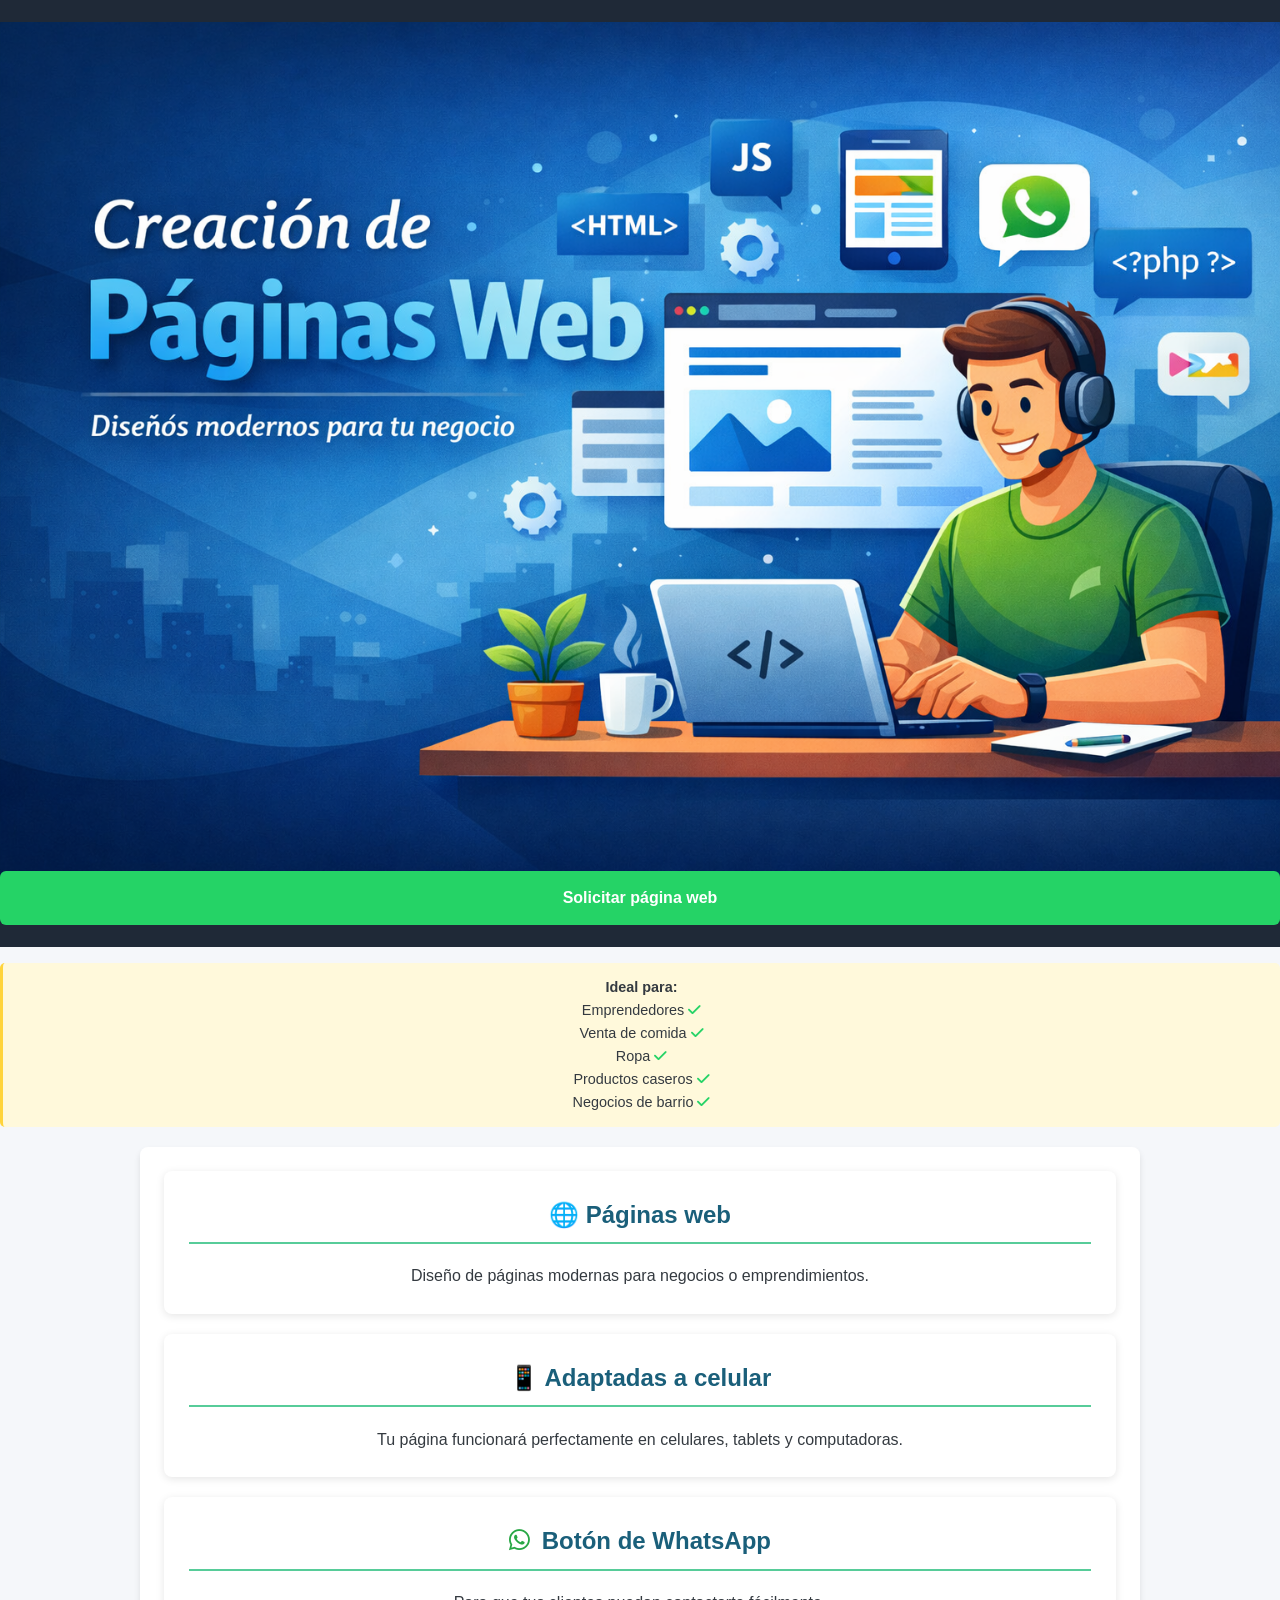
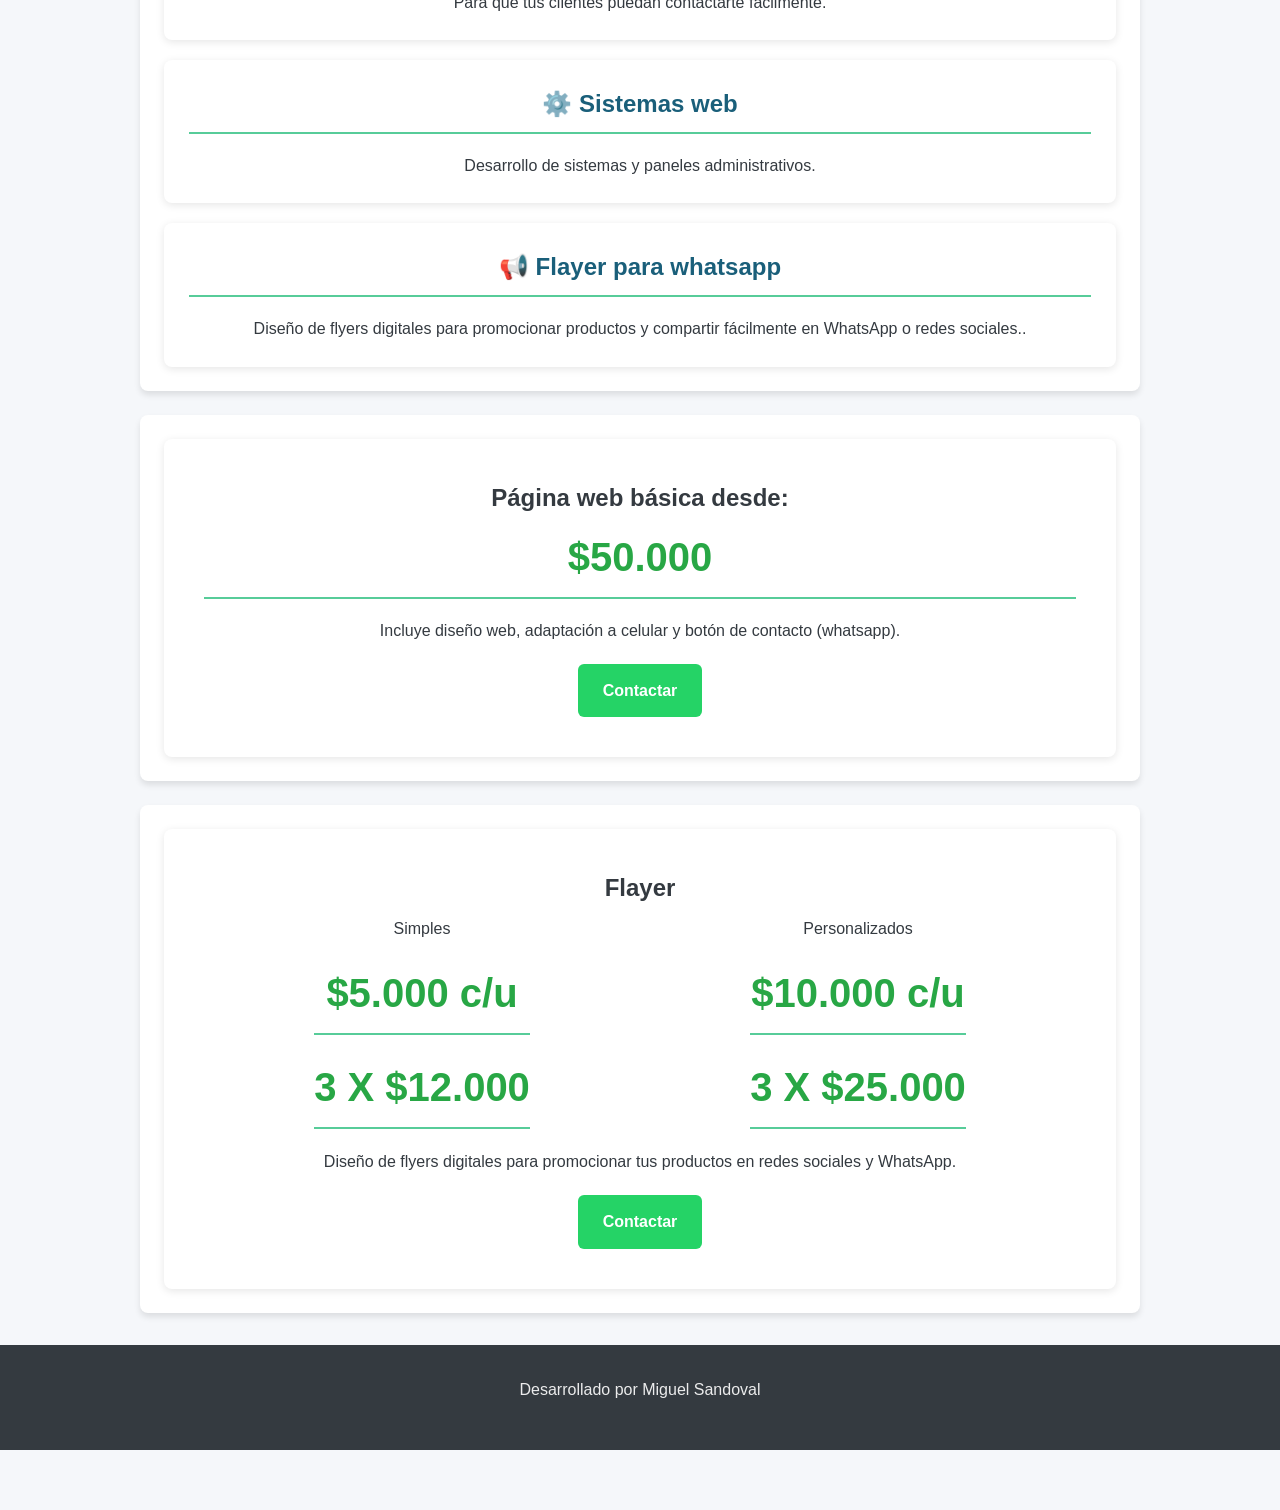
==== servicios.html @ 371aed7a "cambio de servicio.php a servicio.html" ====
<!DOCTYPE html>
<html lang="es">

<head>

    <meta charset="UTF-8">
    <meta name="viewport" content="width=device-width, initial-scale=1.0">
    <!-- <link href="https://fonts.googleapis.com/css2?family=Roboto:wght@300;400;500;700&family=Open+Sans:wght@400;600;700&display=swap" rel="stylesheet"> -->


    <title>Desarrollo Web | Miguel Sandoval</title>

    <style>
        body {
            font-family: Arial, sans-serif;
            margin: 0;
            background: #f4f6f9;
            color: #333;
        }

        .btn {
            display: inline-block;
            margin-top: 20px;
            padding: 14px 25px;
            background: #25D366;
            color: white;
            text-decoration: none;
            border-radius: 6px;
            font-weight: bold;
        }

        section {
            padding: 24px 20px;
            max-width: 1000px;
            margin: auto;
        }

        h2 {
            text-align: center;
            margin-bottom: 8px;
        }

        .servicios {
            display: grid;
            /* grid-template-columns: repeat(auto-fit, minmax(250px, 1fr)); */
            gap: 20px;
        }

        .card {
            background: white;
            padding: 25px;
            border-radius: 8px;
            box-shadow: 0 2px 8px rgba(0, 0, 0, 0.1);
            text-align: center;
        }



        .portafolio {
            text-align: center;
        }

        .portafolio a {
            display: inline-block;
            margin-top: 10px;
            color: #007BFF;
            text-decoration: none;
            font-weight: bold;
        }

        .precio {
            background: #ffffff;
            padding: 40px;
            border-radius: 8px;
            text-align: center;
            box-shadow: 0 2px 8px rgba(0, 0, 0, 0.1);
        }

        .precio h3 {
            font-size: 40px;
            color: #28a745;
        }

        .fa-whatsapp {
            color: #28a745;
            margin-right: 5px;
        }

        .fa-object-group {
            color: green;
        }

        footer {
            background: #1f2937;
            color: white;
            text-align: center;
            padding: 20px;
        }
    </style>
    <link rel="stylesheet" href="https://cdnjs.cloudflare.com/ajax/libs/font-awesome/6.4.0/css/all.min.css">
    <link rel="stylesheet" href="/style.css">
</head>

<body>

    <header>
        <div class="servicios">

            <!-- <h1>Creación de páginas web</h1> -->
            <img src="/img/servicio.png" width="100%">
            <!-- <p>
        Desarrollo páginas web para emprendedores y negocios
    </p> -->

            <a href="https://wa.me/56984365044" class="btn p0">
                Solicitar página web
            </a>
        </div>

    </header>

    <div class="nota" id="nota">
        <p><strong>Ideal para:</strong></p>

        <p>
            Emprendedores <i class="fa-solid fa-check"></i></p>
        <p>
            Venta de comida <i class="fa-solid fa-check"></i></p>
        <p>
            Ropa <i class="fa-solid fa-check"></i></p>
        <p>
            Productos caseros <i class="fa-solid fa-check"></i></p>
        <p>
            Negocios de barrio <i class="fa-solid fa-check"></i></p>
    </div>
    <section>


        <!-- <h2>Servicios</h2> -->

        <div class="servicios">

            <div class="card">
                <h3>🌐 Páginas web</h3>
                <p>Diseño de páginas modernas para negocios o emprendimientos.</p>
            </div>

            <div class="card">
                <h3>📱 Adaptadas a celular</h3>
                <p>Tu página funcionará perfectamente en celulares, tablets y computadoras.</p>
            </div>

            <div class="card">
                <h3><i class="fa-brands fa-whatsapp"></i> Botón de WhatsApp</h3>
                <p>Para que tus clientes puedan contactarte fácilmente.</p>
            </div>

            <div class="card">
                <h3>⚙️ Sistemas web</h3>
                <p>Desarrollo de sistemas y paneles administrativos.</p>
            </div>

            <div class="card">
                <h3>📢 Flayer para whatsapp</h3>
                <p>Diseño de flyers digitales para promocionar productos
                    y compartir fácilmente en WhatsApp o redes sociales..</p>
            </div>

        </div>

    </section>

    <!-- <section class="portafolio">

        <h2>Proyecto realizado</h2>

        <p>Página comunitaria desarrollada para centralizar información de vecinos.</p>

        <a href="#">Ver proyecto</a>

    </section> -->

    <section>

        <div class="precio">
            <h2>Página web básica desde:</h2>

            <h3>$50.000</h3>

            <p>
                Incluye diseño web, adaptación a celular y botón de contacto (whatsapp).
            </p>

            <a href="https://wa.me/56984365044" class="btn">
                Contactar
            </a>
    </section>

    <section>

        <div class="precio">

            <h2>Flayer</h2>
            <div class="dpf">
                <div class="planes">

                    <p>Simples</p>
                    <h3>$5.000 c/u </h3>
                    <h3>3 X $12.000</h3>
                </div>
                <div class="planes">

                    <p>Personalizados</p>
                    <h3>$10.000 c/u </h3>
                    <h3>3 X $25.000</h3>
                </div>
            </div>

            <p>
                Diseño de flyers digitales para promocionar tus productos en redes sociales y WhatsApp.
            </p>

            <a href="https://wa.me/56984365044" class="btn">
                Contactar
            </a>
    </section>


    </div>

    <footer>

        <p>Desarrollado por Miguel Sandoval</p>

    </footer>

</body>

</html>
---- style.css ----
:root {
            --primary-color: #1a5f7a;
            --secondary-color: #57cc99;
            --accent-color: #ff6b6b;
            --light-color: #f8f9fa;
            --dark-color: #343a40;
            --gray-color: #6c757d;
            --border-radius: 8px;
            --box-shadow: 0 4px 6px rgba(0, 0, 0, 0.1);
            --transition: all 0.3s ease;
        }

        * {
            margin: 0;
            padding: 0;
            box-sizing: border-box;
        }

        body {
            font-family: 'Roboto', sans-serif;
            line-height: 1.6;
            color: var(--dark-color);
            background-color: #f5f7fa;
            padding-bottom: 60px; /* Para que el contenido no quede detrás del footer */
        }

        /* Estilos del encabezado */
        header .villa{
            background-color: #9fd6ec;
            color: #171616;
            padding: 1.5rem 1rem;
            text-align: center;
            border-bottom: 5px solid var(--secondary-color);
        }

        header .villa h1 {
            font-family: 'Open Sans', sans-serif;
            font-size: 2.2rem;
            margin-bottom: 0.5rem;
            font-weight: 700;
        }

        header .villa h2 {
            font-size: 1.3rem;
            font-weight: 500;
            margin-bottom: 1rem;
            color: #0066cd;
        }

        header .villa p {
            max-width: 800px;
            margin: 0 auto;
            font-size: 1rem;
            opacity: 0.9;
        }
        #header{
            padding: 0%;
        }
        .p0{
            margin-top: -24px;
        }



         header .servicios{
            background: #1f2937;
            color: white;
            text-align: center;
            padding: 22px 0px;
        }

        header .servicios h1 {
            margin: 0;
            font-size: 40px;
        }

        header .servicios p {
            font-size: 18px;
            margin-top: 10px;
        }

        /* Estilos del contenido principal */
        main {
            padding: 1rem;
            max-width: 1200px;
            margin: 0 auto;
        }

        /* Estilos de las secciones */
        section {
            background-color: white;
            border-radius: var(--border-radius);
            padding: 1.5rem;
            margin-bottom: 1.5rem;
            box-shadow: var(--box-shadow);
            transition: var(--transition);
        }

        section:hover {
            box-shadow: 0 6px 12px rgba(0, 0, 0, 0.15);
        }

        h3 {
            font-family: 'Open Sans', sans-serif;
            color: var(--primary-color);
            margin-bottom: 1.2rem;
            padding-bottom: 0.5rem;
            border-bottom: 2px solid var(--secondary-color);
            font-size: 1.5rem;
            display: flex;
            align-items: center;
            gap: 10px;
        }

        h3 i {
            color: var(--secondary-color);
        }

        /* Estilos específicos para la sección de emergencias */
        #emergencias {
            background-color: #fff5f5;
            border-left: 5px solid var(--accent-color);
        }

        #emergencias h3 {
            color: var(--accent-color);
        }

        .emergencia-grid {
            display: grid;
            grid-template-columns: repeat(auto-fill, minmax(250px, 1fr));
            gap: 1rem;
        }

        .emergencia-item {
            display: flex;
            flex-direction: column;
            align-items: center;
            text-align: center;
            padding: 1rem;
            background-color: white;
            border-radius: var(--border-radius);
            box-shadow: 0 2px 4px rgba(0, 0, 0, 0.05);
            border: 1px solid #e9ecef;
        }

        .emergencia-item i {
            font-size: 2rem;
            margin-bottom: 0.8rem;
            color: var(--accent-color);
        }

        .emergencia-item h4 {
            font-size: 1.1rem;
            margin-bottom: 0.5rem;
            color: var(--dark-color);
        }
        .emergencia-item span{
            align-self: flex-end;
            padding: 20px;;
        }

        .emergencia-numero {
            font-size: 1.5rem;
            font-weight: 700;
            color: var(--accent-color);
            margin-bottom: 1rem;
        }

        .btn-llamar {
            display: inline-block;
            background-color: var(--accent-color);
            color: white;
            text-decoration: none;
            padding: 0.7rem 1.5rem;
            border-radius: 50px;
            font-weight: 600;
            transition: var(--transition);
            width: 100%;
            max-width: 200px;
        }

        .btn-llamar:hover {
            background-color: #ff5252;
            transform: translateY(-2px);
            box-shadow: 0 4px 8px rgba(0, 0, 0, 0.2);
        }

        /* Estilos para información general */
        .info-item {
            margin-bottom: 1.2rem;
            padding-bottom: 1.2rem;
            border-bottom: 1px solid #e9ecef;
        }

        .info-item:last-child {
            margin-bottom: 0;
            padding-bottom: 0;
            border-bottom: none;
        }

        .info-item h4 {
            font-size: 1.1rem;
            color: var(--primary-color);
            margin-bottom: 0.5rem;
            display: flex;
            align-items: center;
            gap: 8px;
        }
        .fa-solid{
            /* font-size: 1.1rem; */
            color: var(--primary-color);
        }
        .fas{
            /* font-size: 1.1rem; */
            color: var(--primary-color);
        }

        .info-item p {
            margin-bottom: 0.5rem;
        }

        .info-item .horario {
            background-color: #f8f9fa;
            padding: 0.5rem;
            border-radius: 5px;
            border-left: 3px solid var(--secondary-color);
            margin-top: 0.5rem;
        }

        .nota {
            background-color: #fff9db;
            padding: 0.8rem;
            border-radius: 5px;
            margin-top: 1rem;
            font-size: 0.9rem;
            border-left: 3px solid #ffd43b;
        }

        /* Estilos para botones de acción */
        .btn-accion {
            display: inline-flex;
            align-items: center;
            justify-content: center;
            gap: 8px;
            background-color: var(--primary-color);
            color: white;
            text-decoration: none;
            padding: 0.7rem 1.2rem;
            border-radius: var(--border-radius);
            font-weight: 500;
            transition: var(--transition);
            margin-top: 0.5rem;
            margin-right: 0.5rem;
            margin-bottom: 0.5rem;
        }

        .btn-accion:hover {
            background-color: #0d4c63;
            transform: translateY(-2px);
        }

        .btn-accion.secundario {
            background-color: var(--secondary-color);
        }

        .btn-accion.secundario:hover {
            background-color: #2ca57c;
        }

        /* Estilos para el mapa */
        #mapa {
            height: 400px;
            width: 100%;
            border-radius: var(--border-radius);
            overflow: hidden;
            margin-top: 1rem;
            border: 1px solid #dee2e6;
        }

        .mapa-placeholder {
            display: flex;
            flex-direction: column;
            align-items: center;
            justify-content: center;
            height: 100%;
            background-color: #e9ecef;
            color: var(--gray-color);
            text-align: center;
            padding: 1rem;
        }

        .mapa-placeholder i {
            font-size: 2rem;
            margin-bottom: 1rem;
            color: var(--primary-color);
        }

        /* Estilos para avisos comunitarios */
        .avisos-container {
            display: grid;
            grid-template-columns: repeat(auto-fill, minmax(300px, 1fr));
            gap: 1rem;
        }

        .aviso {
            margin-top: 10px;
            background-color: #f8f9fa;
            padding: 1rem;
            border-radius: var(--border-radius);
            border-left: 4px solid var(--primary-color);
        }

        .aviso h4 {
            color: var(--primary-color);
            margin-bottom: 0.5rem;
        }

        .aviso.fecha {
            font-size: 0.9rem;
            color: var(--gray-color);
            margin-bottom: 0.5rem;
        }

        /* Estilos para preguntas frecuentes */
        .faq-item {
            margin-bottom: 1rem;
            border: 1px solid #e9ecef;
            border-radius: var(--border-radius);
            overflow: hidden;
        }

        .faq-pregunta {
            background-color: #f8f9fa;
            padding: 1rem;
            font-weight: 600;
            color: var(--primary-color);
            cursor: pointer;
            display: flex;
            justify-content: space-between;
            align-items: center;
        }

        .faq-respuesta {
            padding: 1rem;
            display: none;
            background-color: white;
        }

        .faq-item.activo .faq-respuesta {
            display: block;
        }

        /* Estilos para el pie de página */
        footer {
            background-color: var(--dark-color);
            color: white;
            text-align: center;
            padding: 2rem 1rem;
            margin-top: 2rem;
        }

        footer p {
            margin-bottom: 1rem;
            opacity: 0.9;
        }

        .legal-info {
            font-size: 0.9rem;
            opacity: 0.7;
            max-width: 800px;
            margin: 0 auto;
        }

        .actualizacion {
            margin-top: 1.5rem;
            font-size: 0.85rem;
            opacity: 0.7;
        }

        /* Responsive design */
        @media (max-width: 768px) {
            header h1 {
                font-size: 1.8rem;
            }
            
            header h2 {
                font-size: 1.1rem;
            }
            
            section {
                padding: 1.2rem;
            }
            
            h3 {
                font-size: 1.3rem;
            }
            
            /* .emergencia-grid {
                grid-template-columns: 1fr;
            } */
            
            #mapa {
                height: 300px;
            }
            
            .avisos-container {
                grid-template-columns: 1fr;
            }
            
            .btn-accion {
                width: 100%;
                justify-content: center;
            }
        }

        @media (max-width: 480px) {
            header h1 {
                font-size: 1.6rem;
            }
            
            header h2 {
                font-size: 1rem;
            }
            
            section {
                padding: 1rem;
            }
        }

        .subir-share {
            position: fixed;
            bottom: 158px;
            right: 20px;
            background-color: #B8C4BC40;
            color: white;
            width: 60px;
            height: 60px;
            border-radius: 50%;
            display: flex;
            align-items: center;
            justify-content: center;
            text-decoration: none;
            font-size: 28px;
            box-shadow: 0 4px 10px rgba(0, 0, 0, 0.2);
            z-index: 100;
            transition: var(--transition);
        }
        /* Botón de compartir por WhatsApp */
        .whatsapp-share {
            position: fixed;
            bottom: 87px;
            right: 20px;
            background-color: #25D366;
            color: white;
            width: 60px;
            height: 60px;
            border-radius: 50%;
            display: flex;
            align-items: center;
            justify-content: center;
            text-decoration: none;
            font-size: 28px;
            box-shadow: 0 4px 10px rgba(0, 0, 0, 0.2);
            z-index: 100;
            transition: var(--transition);
        }

        .whatsapp-share:hover {
            background-color: #128C7E;
            transform: scale(1.1);
        }

        /* Estilos para la navegación entre secciones */
        .nav-secciones {
            display: flex;
            flex-wrap: wrap;
            gap: 0.5rem;
            margin-bottom: 1.5rem;
            justify-content: center;
        }

        .nav-btn {
            background-color: white;
            color: var(--primary-color);
            border: 1px solid var(--primary-color);
            padding: 0.5rem 1rem;
            border-radius: 50px;
            text-decoration: none;
            font-weight: 500;
            transition: var(--transition);
        }

        .nav-btn:hover {
            background-color: var(--primary-color);
            color: white;
        }
        .nota-simple{
            color: gray;
        }
        .info-item img{
            width: 80%;
        }
        .tac{
            text-align: center;
            padding: 20px;
        }
        .btn-style{
            color: #f7f9fa;
        }
        #emblema{
            width: 84%;
        }
        .visit .nfNnt{

            background-color: #343a40;
        }
        .visit{
            display:flex;
            display:none;
            align-self: self-end;
        }
        .btn-web{
            position:fixed;
            bottom:23px;
            right:20px;
            background:linear-gradient(45deg,#007bff,#00c6ff);
            color:white;
            padding:14px 18px;
            border-radius:30px;
            font-weight:bold;
            text-decoration:none;
            box-shadow:0 6px 15px rgba(0,0,0,0.2);
            font-family:Arial, sans-serif;
            transition:transform 0.2s, box-shadow 0.2s;
            z-index:999;
        }

.btn-web:hover{
transform:scale(1.05);
box-shadow:0 8px 20px rgba(0,0,0,0.3);
}
.promo-web{
margin-top:40px;
padding:30px;
background:#f8f9fa;
border-radius:10px;
text-align:center;
}

.promo-web h2{
margin-bottom:15px;
color:#333;
}

.promo-web ul{
list-style:none;
padding:0;
margin:20px 0;
}

.promo-web li{
margin:8px 0;
font-size:16px;
}

.btn-contacto{
display:inline-block;
background:#28a745;
color:white;
padding:12px 20px;
border-radius:6px;
text-decoration:none;
font-weight:bold;
}

.btn-contacto:hover{
background:#218838;
}

#nota{
    text-align: center;
    margin-bottom: 20px;
}
.fa-check{
    color: #25D366;
}
.card h3 {
    margin-top: 0;
    display: flow-root;
}
.precio h3{
    display: flow-root;
}
.card {
    background: white;
    padding: 25px;
    border-radius: 8px;
    box-shadow: 0 2px 8px rgba(0, 0, 0, 0.1);
    text-align: center;
}
.dpf{
    display: flex;
    align-items: center;
    justify-content: space-around;

}
.dpf h3{
    margin: 20px;
}
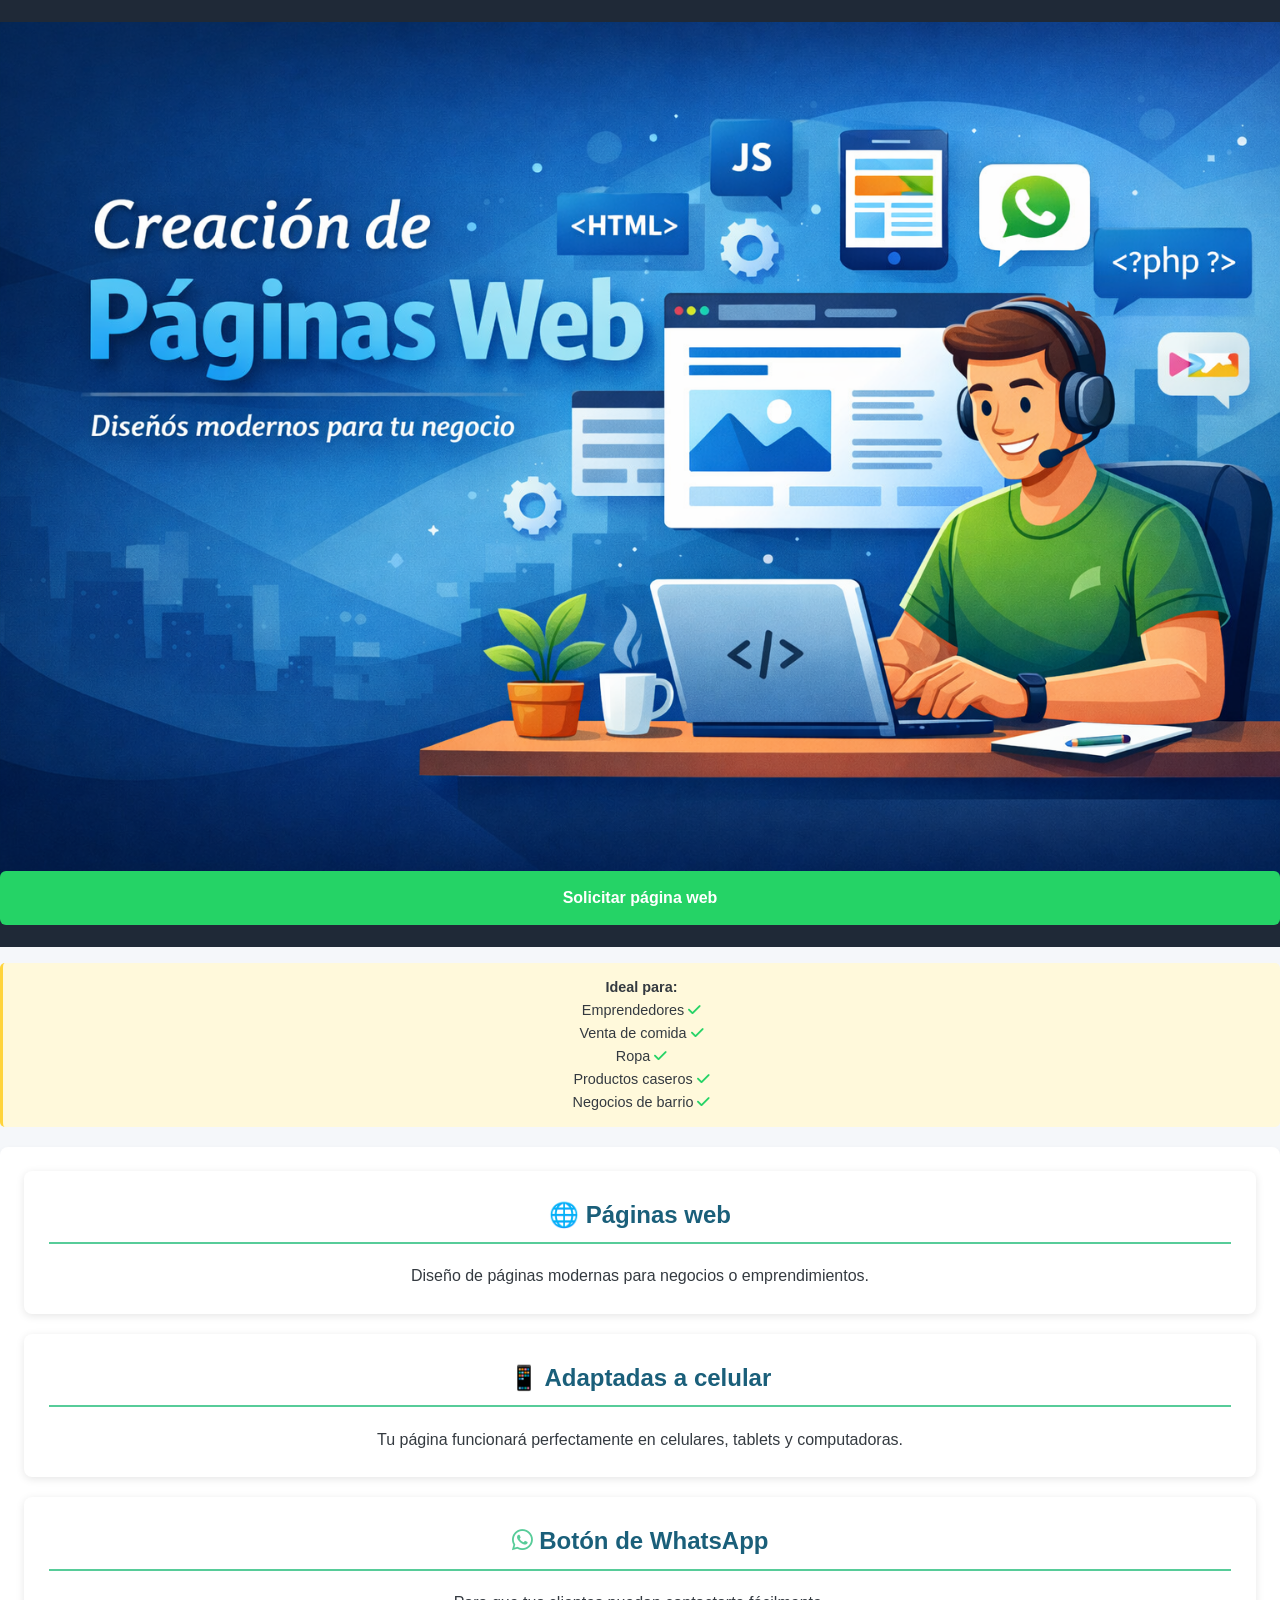
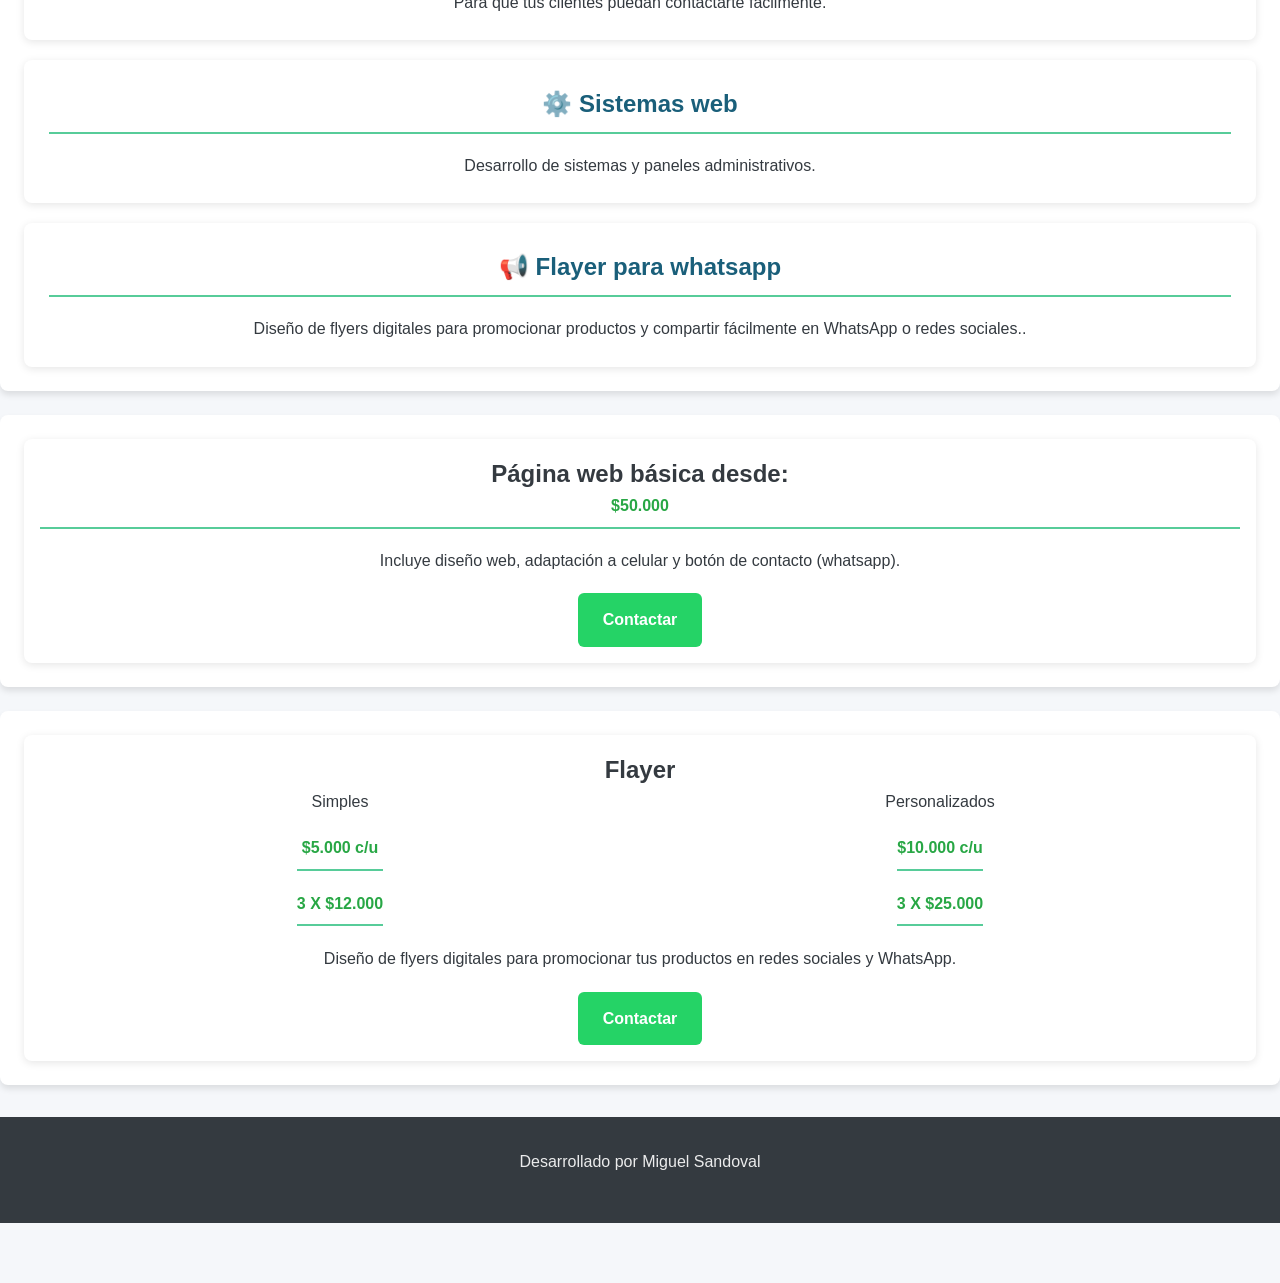
==== commit 7e2116cc: "modificación diseño 1" ====
--- a/servicios.html
+++ b/servicios.html
@@ -11,13 +11,14 @@
     <title>Desarrollo Web | Miguel Sandoval</title>
 
     <style>
-        body {
+        /* body {
             font-family: Arial, sans-serif;
             margin: 0;
             background: #f4f6f9;
             color: #333;
-        }
-
+        } */
+        
+/*
         .btn {
             display: inline-block;
             margin-top: 20px;
@@ -27,7 +28,25 @@
             text-decoration: none;
             border-radius: 6px;
             font-weight: bold;
-        }
+            }
+            .servicios {
+                display: grid;
+                grid-template-columns: repeat(auto-fit, minmax(250px, 1fr));
+                gap: 20px;
+                }
+                
+                .precio {
+                    background: #ffffff;
+                    padding: 40px;
+                    border-radius: 8px;
+                    text-align: center;
+                    box-shadow: 0 2px 8px rgba(0, 0, 0, 0.1);
+                }
+                
+
+
+
+
 
         section {
             padding: 24px 20px;
@@ -40,11 +59,6 @@
             margin-bottom: 8px;
         }
 
-        .servicios {
-            display: grid;
-            /* grid-template-columns: repeat(auto-fit, minmax(250px, 1fr)); */
-            gap: 20px;
-        }
 
         .card {
             background: white;
@@ -68,18 +82,8 @@
             font-weight: bold;
         }
 
-        .precio {
-            background: #ffffff;
-            padding: 40px;
-            border-radius: 8px;
-            text-align: center;
-            box-shadow: 0 2px 8px rgba(0, 0, 0, 0.1);
-        }
-
-        .precio h3 {
-            font-size: 40px;
-            color: #28a745;
-        }
+
+       
 
         .fa-whatsapp {
             color: #28a745;
@@ -95,7 +99,7 @@
             color: white;
             text-align: center;
             padding: 20px;
-        }
+        } */
     </style>
     <link rel="stylesheet" href="https://cdnjs.cloudflare.com/ajax/libs/font-awesome/6.4.0/css/all.min.css">
     <link rel="stylesheet" href="/style.css">
@@ -170,16 +174,6 @@
 
     </section>
 
-    <!-- <section class="portafolio">
-
-        <h2>Proyecto realizado</h2>
-
-        <p>Página comunitaria desarrollada para centralizar información de vecinos.</p>
-
-        <a href="#">Ver proyecto</a>
-
-    </section> -->
-
     <section>
 
         <div class="precio">
@@ -191,7 +185,7 @@
                 Incluye diseño web, adaptación a celular y botón de contacto (whatsapp).
             </p>
 
-            <a href="https://wa.me/56984365044" class="btn">
+            <a href="https://wa.me/56984365044" class="btn-contacto">
                 Contactar
             </a>
     </section>
@@ -220,7 +214,7 @@
                 Diseño de flyers digitales para promocionar tus productos en redes sociales y WhatsApp.
             </p>
 
-            <a href="https://wa.me/56984365044" class="btn">
+            <a href="https://wa.me/56984365044" class="btn-contacto">
                 Contactar
             </a>
     </section>
--- a/style.css
+++ b/style.css
@@ -1,541 +1,549 @@
 
-        :root {
-            --primary-color: #1a5f7a;
-            --secondary-color: #57cc99;
-            --accent-color: #ff6b6b;
-            --light-color: #f8f9fa;
-            --dark-color: #343a40;
-            --gray-color: #6c757d;
-            --border-radius: 8px;
-            --box-shadow: 0 4px 6px rgba(0, 0, 0, 0.1);
-            --transition: all 0.3s ease;
-        }
-
-        * {
-            margin: 0;
-            padding: 0;
-            box-sizing: border-box;
-        }
-
-        body {
-            font-family: 'Roboto', sans-serif;
-            line-height: 1.6;
-            color: var(--dark-color);
-            background-color: #f5f7fa;
-            padding-bottom: 60px; /* Para que el contenido no quede detrás del footer */
-        }
-
-        /* Estilos del encabezado */
-        header .villa{
-            background-color: #9fd6ec;
-            color: #171616;
-            padding: 1.5rem 1rem;
-            text-align: center;
-            border-bottom: 5px solid var(--secondary-color);
-        }
-
-        header .villa h1 {
-            font-family: 'Open Sans', sans-serif;
-            font-size: 2.2rem;
-            margin-bottom: 0.5rem;
-            font-weight: 700;
-        }
-
-        header .villa h2 {
-            font-size: 1.3rem;
-            font-weight: 500;
-            margin-bottom: 1rem;
-            color: #0066cd;
-        }
-
-        header .villa p {
-            max-width: 800px;
-            margin: 0 auto;
-            font-size: 1rem;
-            opacity: 0.9;
-        }
-        #header{
-            padding: 0%;
-        }
-        .p0{
-            margin-top: -24px;
-        }
-
-
-
-         header .servicios{
-            background: #1f2937;
-            color: white;
-            text-align: center;
-            padding: 22px 0px;
-        }
-
-        header .servicios h1 {
-            margin: 0;
-            font-size: 40px;
-        }
-
-        header .servicios p {
-            font-size: 18px;
-            margin-top: 10px;
-        }
-
-        /* Estilos del contenido principal */
-        main {
-            padding: 1rem;
-            max-width: 1200px;
-            margin: 0 auto;
-        }
-
-        /* Estilos de las secciones */
-        section {
-            background-color: white;
-            border-radius: var(--border-radius);
-            padding: 1.5rem;
-            margin-bottom: 1.5rem;
-            box-shadow: var(--box-shadow);
-            transition: var(--transition);
-        }
-
-        section:hover {
-            box-shadow: 0 6px 12px rgba(0, 0, 0, 0.15);
-        }
-
-        h3 {
-            font-family: 'Open Sans', sans-serif;
-            color: var(--primary-color);
-            margin-bottom: 1.2rem;
-            padding-bottom: 0.5rem;
-            border-bottom: 2px solid var(--secondary-color);
-            font-size: 1.5rem;
-            display: flex;
-            align-items: center;
-            gap: 10px;
-        }
-
-        h3 i {
-            color: var(--secondary-color);
-        }
-
-        /* Estilos específicos para la sección de emergencias */
-        #emergencias {
-            background-color: #fff5f5;
-            border-left: 5px solid var(--accent-color);
-        }
-
-        #emergencias h3 {
-            color: var(--accent-color);
-        }
-
-        .emergencia-grid {
-            display: grid;
-            grid-template-columns: repeat(auto-fill, minmax(250px, 1fr));
-            gap: 1rem;
-        }
-
-        .emergencia-item {
-            display: flex;
-            flex-direction: column;
-            align-items: center;
-            text-align: center;
-            padding: 1rem;
-            background-color: white;
-            border-radius: var(--border-radius);
-            box-shadow: 0 2px 4px rgba(0, 0, 0, 0.05);
-            border: 1px solid #e9ecef;
-        }
-
-        .emergencia-item i {
-            font-size: 2rem;
-            margin-bottom: 0.8rem;
-            color: var(--accent-color);
-        }
-
-        .emergencia-item h4 {
-            font-size: 1.1rem;
-            margin-bottom: 0.5rem;
-            color: var(--dark-color);
-        }
-        .emergencia-item span{
-            align-self: flex-end;
-            padding: 20px;;
-        }
-
-        .emergencia-numero {
-            font-size: 1.5rem;
-            font-weight: 700;
-            color: var(--accent-color);
-            margin-bottom: 1rem;
-        }
-
-        .btn-llamar {
-            display: inline-block;
-            background-color: var(--accent-color);
-            color: white;
-            text-decoration: none;
-            padding: 0.7rem 1.5rem;
-            border-radius: 50px;
-            font-weight: 600;
-            transition: var(--transition);
-            width: 100%;
-            max-width: 200px;
-        }
-
-        .btn-llamar:hover {
-            background-color: #ff5252;
-            transform: translateY(-2px);
-            box-shadow: 0 4px 8px rgba(0, 0, 0, 0.2);
-        }
-
-        /* Estilos para información general */
-        .info-item {
-            margin-bottom: 1.2rem;
-            padding-bottom: 1.2rem;
-            border-bottom: 1px solid #e9ecef;
-        }
-
-        .info-item:last-child {
-            margin-bottom: 0;
-            padding-bottom: 0;
-            border-bottom: none;
-        }
-
-        .info-item h4 {
-            font-size: 1.1rem;
-            color: var(--primary-color);
-            margin-bottom: 0.5rem;
-            display: flex;
-            align-items: center;
-            gap: 8px;
-        }
-        .fa-solid{
-            /* font-size: 1.1rem; */
-            color: var(--primary-color);
-        }
-        .fas{
-            /* font-size: 1.1rem; */
-            color: var(--primary-color);
-        }
-
-        .info-item p {
-            margin-bottom: 0.5rem;
-        }
-
-        .info-item .horario {
-            background-color: #f8f9fa;
-            padding: 0.5rem;
-            border-radius: 5px;
-            border-left: 3px solid var(--secondary-color);
-            margin-top: 0.5rem;
-        }
-
-        .nota {
-            background-color: #fff9db;
-            padding: 0.8rem;
-            border-radius: 5px;
-            margin-top: 1rem;
-            font-size: 0.9rem;
-            border-left: 3px solid #ffd43b;
-        }
-
-        /* Estilos para botones de acción */
-        .btn-accion {
-            display: inline-flex;
-            align-items: center;
-            justify-content: center;
-            gap: 8px;
-            background-color: var(--primary-color);
-            color: white;
-            text-decoration: none;
-            padding: 0.7rem 1.2rem;
-            border-radius: var(--border-radius);
-            font-weight: 500;
-            transition: var(--transition);
-            margin-top: 0.5rem;
-            margin-right: 0.5rem;
-            margin-bottom: 0.5rem;
-        }
-
-        .btn-accion:hover {
-            background-color: #0d4c63;
-            transform: translateY(-2px);
-        }
-
-        .btn-accion.secundario {
-            background-color: var(--secondary-color);
-        }
-
-        .btn-accion.secundario:hover {
-            background-color: #2ca57c;
-        }
-
-        /* Estilos para el mapa */
-        #mapa {
-            height: 400px;
-            width: 100%;
-            border-radius: var(--border-radius);
-            overflow: hidden;
-            margin-top: 1rem;
-            border: 1px solid #dee2e6;
-        }
-
-        .mapa-placeholder {
-            display: flex;
-            flex-direction: column;
-            align-items: center;
-            justify-content: center;
-            height: 100%;
-            background-color: #e9ecef;
-            color: var(--gray-color);
-            text-align: center;
-            padding: 1rem;
-        }
-
-        .mapa-placeholder i {
-            font-size: 2rem;
-            margin-bottom: 1rem;
-            color: var(--primary-color);
-        }
-
-        /* Estilos para avisos comunitarios */
-        .avisos-container {
-            display: grid;
-            grid-template-columns: repeat(auto-fill, minmax(300px, 1fr));
-            gap: 1rem;
-        }
-
-        .aviso {
-            margin-top: 10px;
-            background-color: #f8f9fa;
-            padding: 1rem;
-            border-radius: var(--border-radius);
-            border-left: 4px solid var(--primary-color);
-        }
-
-        .aviso h4 {
-            color: var(--primary-color);
-            margin-bottom: 0.5rem;
-        }
-
-        .aviso.fecha {
-            font-size: 0.9rem;
-            color: var(--gray-color);
-            margin-bottom: 0.5rem;
-        }
-
-        /* Estilos para preguntas frecuentes */
-        .faq-item {
-            margin-bottom: 1rem;
-            border: 1px solid #e9ecef;
-            border-radius: var(--border-radius);
-            overflow: hidden;
-        }
-
-        .faq-pregunta {
-            background-color: #f8f9fa;
-            padding: 1rem;
-            font-weight: 600;
-            color: var(--primary-color);
-            cursor: pointer;
-            display: flex;
-            justify-content: space-between;
-            align-items: center;
-        }
-
-        .faq-respuesta {
-            padding: 1rem;
-            display: none;
-            background-color: white;
-        }
-
-        .faq-item.activo .faq-respuesta {
-            display: block;
-        }
-
-        /* Estilos para el pie de página */
-        footer {
-            background-color: var(--dark-color);
-            color: white;
-            text-align: center;
-            padding: 2rem 1rem;
-            margin-top: 2rem;
-        }
-
-        footer p {
-            margin-bottom: 1rem;
-            opacity: 0.9;
-        }
-
-        .legal-info {
-            font-size: 0.9rem;
-            opacity: 0.7;
-            max-width: 800px;
-            margin: 0 auto;
-        }
-
-        .actualizacion {
-            margin-top: 1.5rem;
-            font-size: 0.85rem;
-            opacity: 0.7;
-        }
-
-        /* Responsive design */
-        @media (max-width: 768px) {
-            header h1 {
-                font-size: 1.8rem;
-            }
-            
-            header h2 {
-                font-size: 1.1rem;
-            }
-            
-            section {
-                padding: 1.2rem;
-            }
-            
-            h3 {
-                font-size: 1.3rem;
-            }
-            
-            /* .emergencia-grid {
-                grid-template-columns: 1fr;
-            } */
-            
-            #mapa {
-                height: 300px;
-            }
-            
-            .avisos-container {
-                grid-template-columns: 1fr;
-            }
-            
-            .btn-accion {
-                width: 100%;
-                justify-content: center;
-            }
-        }
-
-        @media (max-width: 480px) {
-            header h1 {
-                font-size: 1.6rem;
-            }
-            
-            header h2 {
-                font-size: 1rem;
-            }
-            
-            section {
-                padding: 1rem;
-            }
-        }
-
-        .subir-share {
-            position: fixed;
-            bottom: 158px;
-            right: 20px;
-            background-color: #B8C4BC40;
-            color: white;
-            width: 60px;
-            height: 60px;
-            border-radius: 50%;
-            display: flex;
-            align-items: center;
-            justify-content: center;
-            text-decoration: none;
-            font-size: 28px;
-            box-shadow: 0 4px 10px rgba(0, 0, 0, 0.2);
-            z-index: 100;
-            transition: var(--transition);
-        }
-        /* Botón de compartir por WhatsApp */
-        .whatsapp-share {
-            position: fixed;
-            bottom: 87px;
-            right: 20px;
-            background-color: #25D366;
-            color: white;
-            width: 60px;
-            height: 60px;
-            border-radius: 50%;
-            display: flex;
-            align-items: center;
-            justify-content: center;
-            text-decoration: none;
-            font-size: 28px;
-            box-shadow: 0 4px 10px rgba(0, 0, 0, 0.2);
-            z-index: 100;
-            transition: var(--transition);
-        }
-
-        .whatsapp-share:hover {
-            background-color: #128C7E;
-            transform: scale(1.1);
-        }
-
-        /* Estilos para la navegación entre secciones */
-        .nav-secciones {
-            display: flex;
-            flex-wrap: wrap;
-            gap: 0.5rem;
-            margin-bottom: 1.5rem;
-            justify-content: center;
-        }
-
-        .nav-btn {
-            background-color: white;
-            color: var(--primary-color);
-            border: 1px solid var(--primary-color);
-            padding: 0.5rem 1rem;
-            border-radius: 50px;
-            text-decoration: none;
-            font-weight: 500;
-            transition: var(--transition);
-        }
-
-        .nav-btn:hover {
-            background-color: var(--primary-color);
-            color: white;
-        }
-        .nota-simple{
-            color: gray;
-        }
-        .info-item img{
-            width: 80%;
-        }
-        .tac{
-            text-align: center;
-            padding: 20px;
-        }
-        .btn-style{
-            color: #f7f9fa;
-        }
-        #emblema{
-            width: 84%;
-        }
-        .visit .nfNnt{
-
-            background-color: #343a40;
-        }
-        .visit{
-            display:flex;
-            display:none;
-            align-self: self-end;
-        }
-        .btn-web{
-            position:fixed;
-            bottom:23px;
-            right:20px;
-            background:linear-gradient(45deg,#007bff,#00c6ff);
-            color:white;
-            padding:14px 18px;
-            border-radius:30px;
-            font-weight:bold;
-            text-decoration:none;
-            box-shadow:0 6px 15px rgba(0,0,0,0.2);
-            font-family:Arial, sans-serif;
-            transition:transform 0.2s, box-shadow 0.2s;
-            z-index:999;
-        }
+:root {
+    --primary-color: #1a5f7a;
+    --secondary-color: #57cc99;
+    --accent-color: #ff6b6b;
+    --light-color: #f8f9fa;
+    --dark-color: #343a40;
+    --gray-color: #6c757d;
+    --border-radius: 8px;
+    --box-shadow: 0 4px 6px rgba(0, 0, 0, 0.1);
+    --transition: all 0.3s ease;
+}
+
+* {
+    margin: 0;
+    padding: 0;
+    box-sizing: border-box;
+}
+
+body {
+    font-family: 'Roboto', sans-serif;
+    line-height: 1.6;
+    color: var(--dark-color);
+    background-color: #f5f7fa;
+    padding-bottom: 60px; /* Para que el contenido no quede detrás del footer */
+}
+
+/* Estilos del encabezado */
+header .villa{
+    background-color: #9fd6ec;
+    color: #171616;
+    padding: 1.5rem 1rem;
+    text-align: center;
+    border-bottom: 5px solid var(--secondary-color);
+}
+
+header .villa h1 {
+    font-family: 'Open Sans', sans-serif;
+    font-size: 2.2rem;
+    margin-bottom: 0.5rem;
+    font-weight: 700;
+}
+
+header .villa h2 {
+    font-size: 1.3rem;
+    font-weight: 500;
+    margin-bottom: 1rem;
+    color: #0066cd;
+}
+
+header .villa p {
+    max-width: 800px;
+    margin: 0 auto;
+    font-size: 1rem;
+    opacity: 0.9;
+}
+#header{
+    padding: 0%;
+}
+.p0{
+    margin-top: -24px;
+    display: inline-block;
+    /* margin-top: 20px; */
+    padding: 14px 25px;
+    background: #25D366;
+    color: white;
+    text-decoration: none;
+    border-radius: 6px;
+    font-weight: bold;
+}
+
+
+
+    header .servicios{
+    background: #1f2937;
+    color: white;
+    text-align: center;
+    padding: 22px 0px;
+}
+
+header .servicios h1 {
+    margin: 0;
+    font-size: 40px;
+}
+
+header .servicios p {
+    font-size: 18px;
+    margin-top: 10px;
+}
+
+/* Estilos del contenido principal */
+main {
+    padding: 1rem;
+    max-width: 1200px;
+    margin: 0 auto;
+}
+
+/* Estilos de las secciones */
+section {
+    background-color: white;
+    border-radius: var(--border-radius);
+    padding: 1.5rem;
+    margin-bottom: 1.5rem;
+    box-shadow: var(--box-shadow);
+    transition: var(--transition);
+}
+
+section:hover {
+    box-shadow: 0 6px 12px rgba(0, 0, 0, 0.15);
+}
+
+h3 {
+    font-family: 'Open Sans', sans-serif;
+    color: var(--primary-color);
+    margin-bottom: 1.2rem;
+    padding-bottom: 0.5rem;
+    border-bottom: 2px solid var(--secondary-color);
+    font-size: 1.5rem;
+    display: flex;
+    align-items: center;
+    gap: 10px;
+}
+
+h3 i {
+    color: var(--secondary-color);
+}
+
+/* Estilos específicos para la sección de emergencias */
+#emergencias {
+    background-color: #fff5f5;
+    border-left: 5px solid var(--accent-color);
+}
+
+#emergencias h3 {
+    color: var(--accent-color);
+}
+
+.emergencia-grid {
+    display: grid;
+    grid-template-columns: repeat(auto-fill, minmax(250px, 1fr));
+    gap: 1rem;
+}
+
+.emergencia-item {
+    display: flex;
+    flex-direction: column;
+    align-items: center;
+    text-align: center;
+    padding: 1rem;
+    background-color: white;
+    border-radius: var(--border-radius);
+    box-shadow: 0 2px 4px rgba(0, 0, 0, 0.05);
+    border: 1px solid #e9ecef;
+}
+
+.emergencia-item i {
+    font-size: 2rem;
+    margin-bottom: 0.8rem;
+    color: var(--accent-color);
+}
+
+.emergencia-item h4 {
+    font-size: 1.1rem;
+    margin-bottom: 0.5rem;
+    color: var(--dark-color);
+}
+.emergencia-item span{
+    align-self: flex-end;
+    padding: 20px;;
+}
+
+.emergencia-numero {
+    font-size: 1.5rem;
+    font-weight: 700;
+    color: var(--accent-color);
+    margin-bottom: 1rem;
+}
+
+.btn-llamar {
+    display: inline-block;
+    background-color: var(--accent-color);
+    color: white;
+    text-decoration: none;
+    padding: 0.7rem 1.5rem;
+    border-radius: 50px;
+    font-weight: 600;
+    transition: var(--transition);
+    width: 100%;
+    max-width: 200px;
+}
+
+.btn-llamar:hover {
+    background-color: #ff5252;
+    transform: translateY(-2px);
+    box-shadow: 0 4px 8px rgba(0, 0, 0, 0.2);
+}
+
+/* Estilos para información general */
+.info-item {
+    margin-bottom: 1.2rem;
+    padding-bottom: 1.2rem;
+    border-bottom: 1px solid #e9ecef;
+}
+
+.info-item:last-child {
+    margin-bottom: 0;
+    padding-bottom: 0;
+    border-bottom: none;
+}
+
+.info-item h4 {
+    font-size: 1.1rem;
+    color: var(--primary-color);
+    margin-bottom: 0.5rem;
+    display: flex;
+    align-items: center;
+    gap: 8px;
+}
+.fa-solid{
+    /* font-size: 1.1rem; */
+    color: var(--primary-color);
+}
+.fas{
+    /* font-size: 1.1rem; */
+    color: var(--primary-color);
+}
+
+.info-item p {
+    margin-bottom: 0.5rem;
+}
+
+.info-item .horario {
+    background-color: #f8f9fa;
+    padding: 0.5rem;
+    border-radius: 5px;
+    border-left: 3px solid var(--secondary-color);
+    margin-top: 0.5rem;
+}
+
+.nota {
+    background-color: #fff9db;
+    padding: 0.8rem;
+    border-radius: 5px;
+    margin-top: 1rem;
+    font-size: 0.9rem;
+    border-left: 3px solid #ffd43b;
+}
+
+/* Estilos para botones de acción */
+.btn-accion {
+    display: inline-flex;
+    align-items: center;
+    justify-content: center;
+    gap: 8px;
+    background-color: var(--primary-color);
+    color: white;
+    text-decoration: none;
+    padding: 0.7rem 1.2rem;
+    border-radius: var(--border-radius);
+    font-weight: 500;
+    transition: var(--transition);
+    margin-top: 0.5rem;
+    margin-right: 0.5rem;
+    margin-bottom: 0.5rem;
+}
+
+.btn-accion:hover {
+    background-color: #0d4c63;
+    transform: translateY(-2px);
+}
+
+.btn-accion.secundario {
+    background-color: var(--secondary-color);
+}
+
+.btn-accion.secundario:hover {
+    background-color: #2ca57c;
+}
+
+/* Estilos para el mapa */
+#mapa {
+    height: 400px;
+    width: 100%;
+    border-radius: var(--border-radius);
+    overflow: hidden;
+    margin-top: 1rem;
+    border: 1px solid #dee2e6;
+}
+
+.mapa-placeholder {
+    display: flex;
+    flex-direction: column;
+    align-items: center;
+    justify-content: center;
+    height: 100%;
+    background-color: #e9ecef;
+    color: var(--gray-color);
+    text-align: center;
+    padding: 1rem;
+}
+
+.mapa-placeholder i {
+    font-size: 2rem;
+    margin-bottom: 1rem;
+    color: var(--primary-color);
+}
+
+/* Estilos para avisos comunitarios */
+.avisos-container {
+    display: grid;
+    grid-template-columns: repeat(auto-fill, minmax(300px, 1fr));
+    gap: 1rem;
+}
+
+.aviso {
+    margin-top: 10px;
+    background-color: #f8f9fa;
+    padding: 1rem;
+    border-radius: var(--border-radius);
+    border-left: 4px solid var(--primary-color);
+}
+
+.aviso h4 {
+    color: var(--primary-color);
+    margin-bottom: 0.5rem;
+}
+
+.aviso.fecha {
+    font-size: 0.9rem;
+    color: var(--gray-color);
+    margin-bottom: 0.5rem;
+}
+
+/* Estilos para preguntas frecuentes */
+.faq-item {
+    margin-bottom: 1rem;
+    border: 1px solid #e9ecef;
+    border-radius: var(--border-radius);
+    overflow: hidden;
+}
+
+.faq-pregunta {
+    background-color: #f8f9fa;
+    padding: 1rem;
+    font-weight: 600;
+    color: var(--primary-color);
+    cursor: pointer;
+    display: flex;
+    justify-content: space-between;
+    align-items: center;
+}
+
+.faq-respuesta {
+    padding: 1rem;
+    display: none;
+    background-color: white;
+}
+
+.faq-item.activo .faq-respuesta {
+    display: block;
+}
+
+/* Estilos para el pie de página */
+footer {
+    background-color: var(--dark-color);
+    color: white;
+    text-align: center;
+    padding: 2rem 1rem;
+    margin-top: 2rem;
+}
+
+footer p {
+    margin-bottom: 1rem;
+    opacity: 0.9;
+}
+
+.legal-info {
+    font-size: 0.9rem;
+    opacity: 0.7;
+    max-width: 800px;
+    margin: 0 auto;
+}
+
+.actualizacion {
+    margin-top: 1.5rem;
+    font-size: 0.85rem;
+    opacity: 0.7;
+}
+
+/* Responsive design */
+@media (max-width: 768px) {
+    header h1 {
+        font-size: 1.8rem;
+    }
+    
+    header h2 {
+        font-size: 1.1rem;
+    }
+    
+    section {
+        padding: 1.2rem;
+    }
+    
+    h3 {
+        font-size: 1.3rem;
+    }
+    
+    /* .emergencia-grid {
+        grid-template-columns: 1fr;
+    } */
+    
+    #mapa {
+        height: 300px;
+    }
+    
+    .avisos-container {
+        grid-template-columns: 1fr;
+    }
+    
+    .btn-accion {
+        width: 100%;
+        justify-content: center;
+    }
+}
+
+@media (max-width: 480px) {
+    header h1 {
+        font-size: 1.6rem;
+    }
+    
+    header h2 {
+        font-size: 1rem;
+    }
+    
+    section {
+        padding: 1rem;
+    }
+}
+
+.subir-share {
+    position: fixed;
+    bottom: 158px;
+    right: 20px;
+    background-color: #B8C4BC40;
+    color: white;
+    width: 60px;
+    height: 60px;
+    border-radius: 50%;
+    display: flex;
+    align-items: center;
+    justify-content: center;
+    text-decoration: none;
+    font-size: 28px;
+    box-shadow: 0 4px 10px rgba(0, 0, 0, 0.2);
+    z-index: 100;
+    transition: var(--transition);
+}
+/* Botón de compartir por WhatsApp */
+.whatsapp-share {
+    position: fixed;
+    bottom: 87px;
+    right: 20px;
+    background-color: #25D366;
+    color: white;
+    width: 60px;
+    height: 60px;
+    border-radius: 50%;
+    display: flex;
+    align-items: center;
+    justify-content: center;
+    text-decoration: none;
+    font-size: 28px;
+    box-shadow: 0 4px 10px rgba(0, 0, 0, 0.2);
+    z-index: 100;
+    transition: var(--transition);
+}
+
+.whatsapp-share:hover {
+    background-color: #128C7E;
+    transform: scale(1.1);
+}
+
+/* Estilos para la navegación entre secciones */
+.nav-secciones {
+    display: flex;
+    flex-wrap: wrap;
+    gap: 0.5rem;
+    margin-bottom: 1.5rem;
+    justify-content: center;
+}
+
+.nav-btn {
+    background-color: white;
+    color: var(--primary-color);
+    border: 1px solid var(--primary-color);
+    padding: 0.5rem 1rem;
+    border-radius: 50px;
+    text-decoration: none;
+    font-weight: 500;
+    transition: var(--transition);
+}
+
+.nav-btn:hover {
+    background-color: var(--primary-color);
+    color: white;
+}
+.nota-simple{
+    color: gray;
+}
+.info-item img{
+    width: 80%;
+}
+.tac{
+    text-align: center;
+    padding: 20px;
+}
+.btn-style{
+    color: #f7f9fa;
+}
+#emblema{
+    width: 84%;
+}
+.visit .nfNnt{
+
+    background-color: #343a40;
+}
+.visit{
+    display:flex;
+    display:none;
+    align-self: self-end;
+}
+.btn-web{
+    position:fixed;
+    bottom:23px;
+    right:20px;
+    background:linear-gradient(45deg,#007bff,#00c6ff);
+    color:white;
+    padding:14px 18px;
+    border-radius:30px;
+    font-weight:bold;
+    text-decoration:none;
+    box-shadow:0 6px 15px rgba(0,0,0,0.2);
+    font-family:Arial, sans-serif;
+    transition:transform 0.2s, box-shadow 0.2s;
+    z-index:999;
+}
 
 .btn-web:hover{
 transform:scale(1.05);
@@ -590,9 +598,6 @@
     margin-top: 0;
     display: flow-root;
 }
-.precio h3{
-    display: flow-root;
-}
 .card {
     background: white;
     padding: 25px;
@@ -608,4 +613,31 @@
 }
 .dpf h3{
     margin: 20px;
-}+}
+.precio h3 {
+    font-size: 16px;
+    color: #28a745;
+    display: flow-root;
+}
+.servicios {
+    display: grid;
+    /* grid-template-columns: repeat(auto-fit, minmax(250px, 1fr)); */
+    gap: 20px;
+}
+.precio {
+    background: #ffffff;
+    padding: 16px;
+    border-radius: 8px;
+    text-align: center;
+    box-shadow: 0 2px 8px rgba(0, 0, 0, 0.1);
+}
+.btn-contacto {
+    display: inline-block;
+    margin-top: 20px;
+    padding: 14px 25px;
+    background: #25D366;
+    color: white;
+    text-decoration: none;
+    border-radius: 6px;
+    font-weight: bold;
+    }
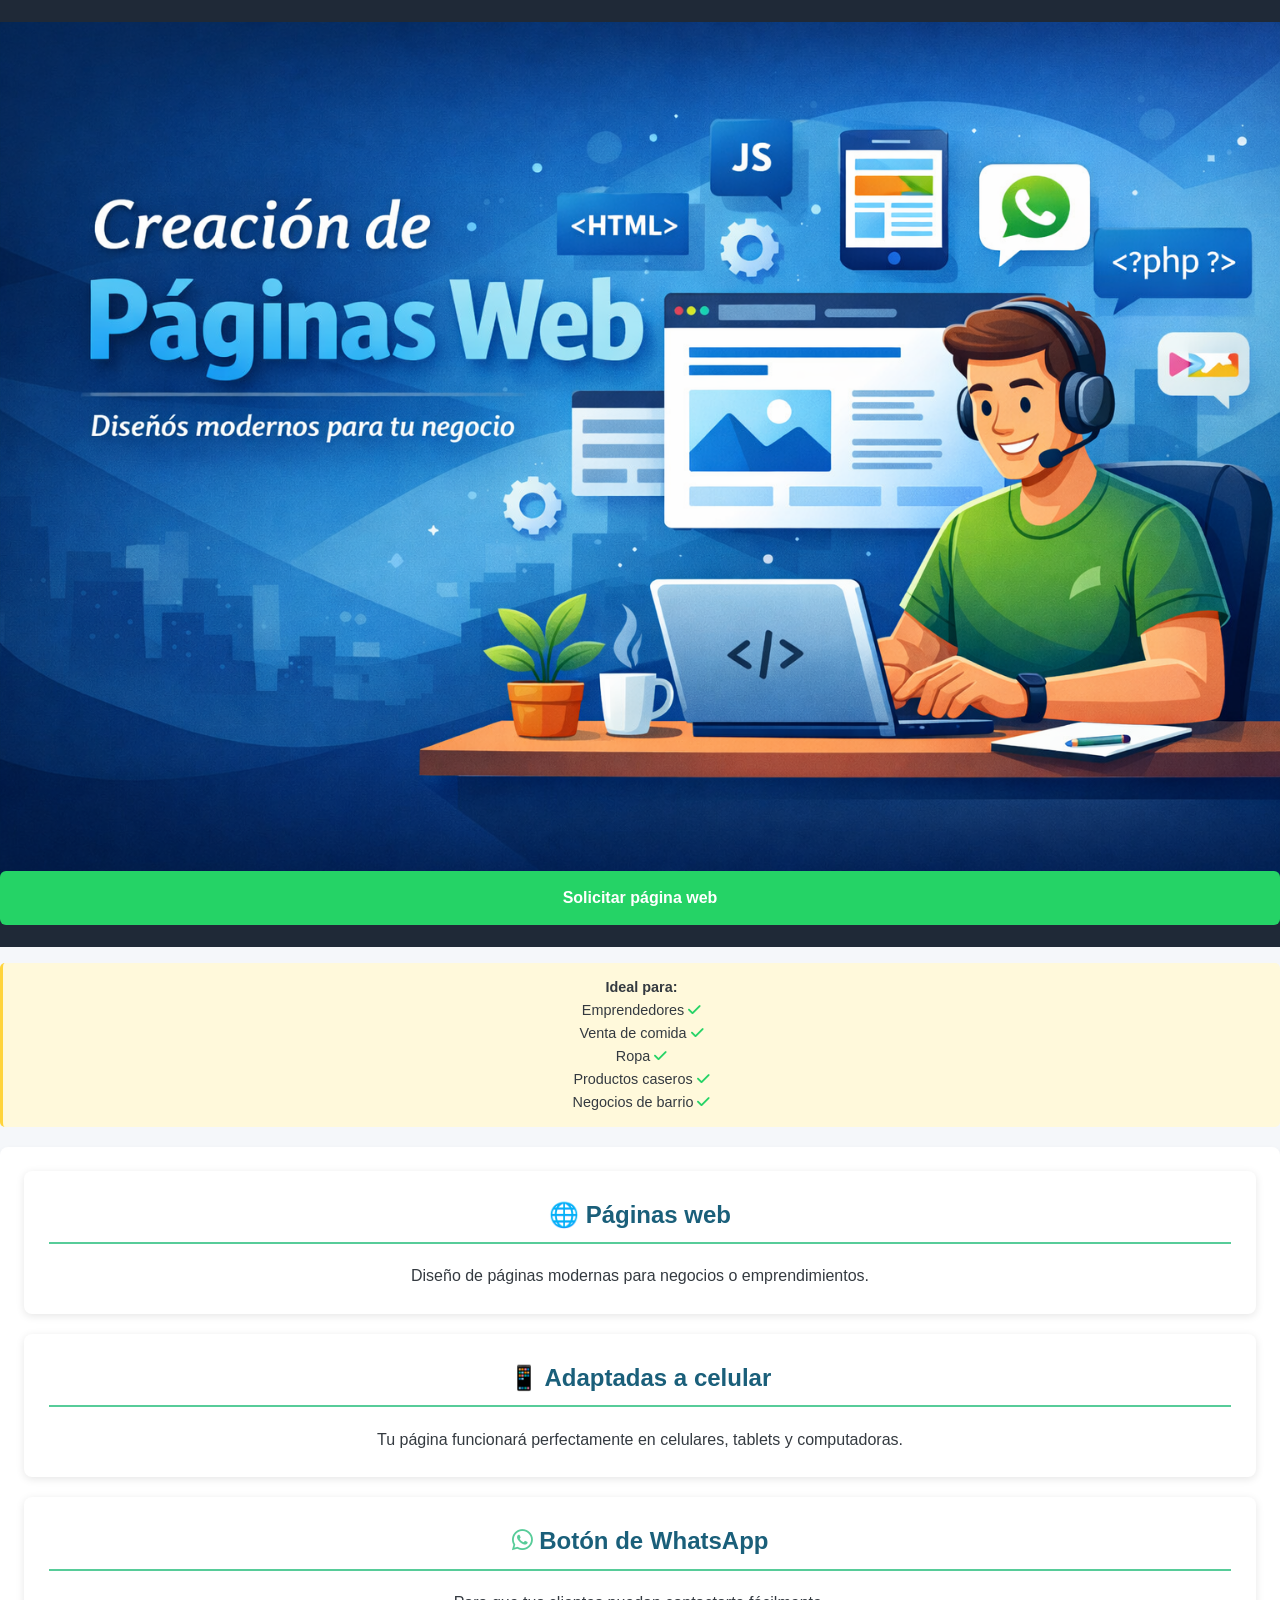
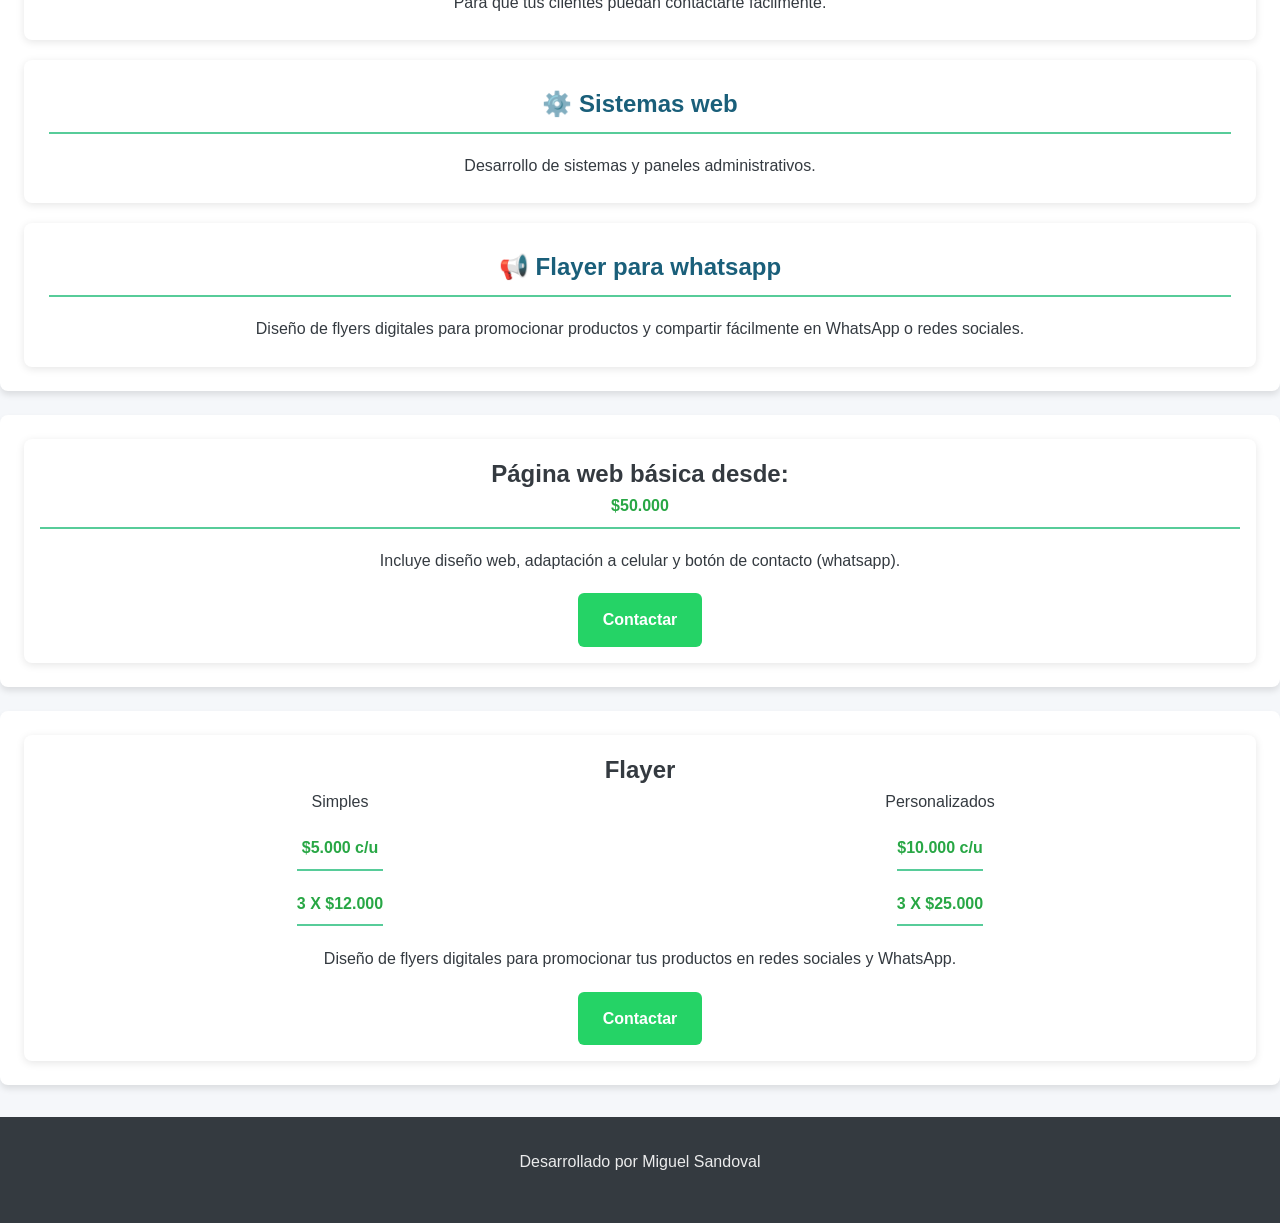
==== commit 87cc9140: "actualizacion diseño 2" ====
--- a/servicios.html
+++ b/servicios.html
@@ -105,7 +105,7 @@
     <link rel="stylesheet" href="/style.css">
 </head>
 
-<body>
+<body id="servicio">
 
     <header>
         <div class="servicios">
@@ -167,7 +167,7 @@
             <div class="card">
                 <h3>📢 Flayer para whatsapp</h3>
                 <p>Diseño de flyers digitales para promocionar productos
-                    y compartir fácilmente en WhatsApp o redes sociales..</p>
+                    y compartir fácilmente en WhatsApp o redes sociales.</p>
             </div>
 
         </div>
--- a/style.css
+++ b/style.css
@@ -640,4 +640,7 @@
     text-decoration: none;
     border-radius: 6px;
     font-weight: bold;
+    }
+    #servicio{
+        padding-bottom: 0px;
     }
